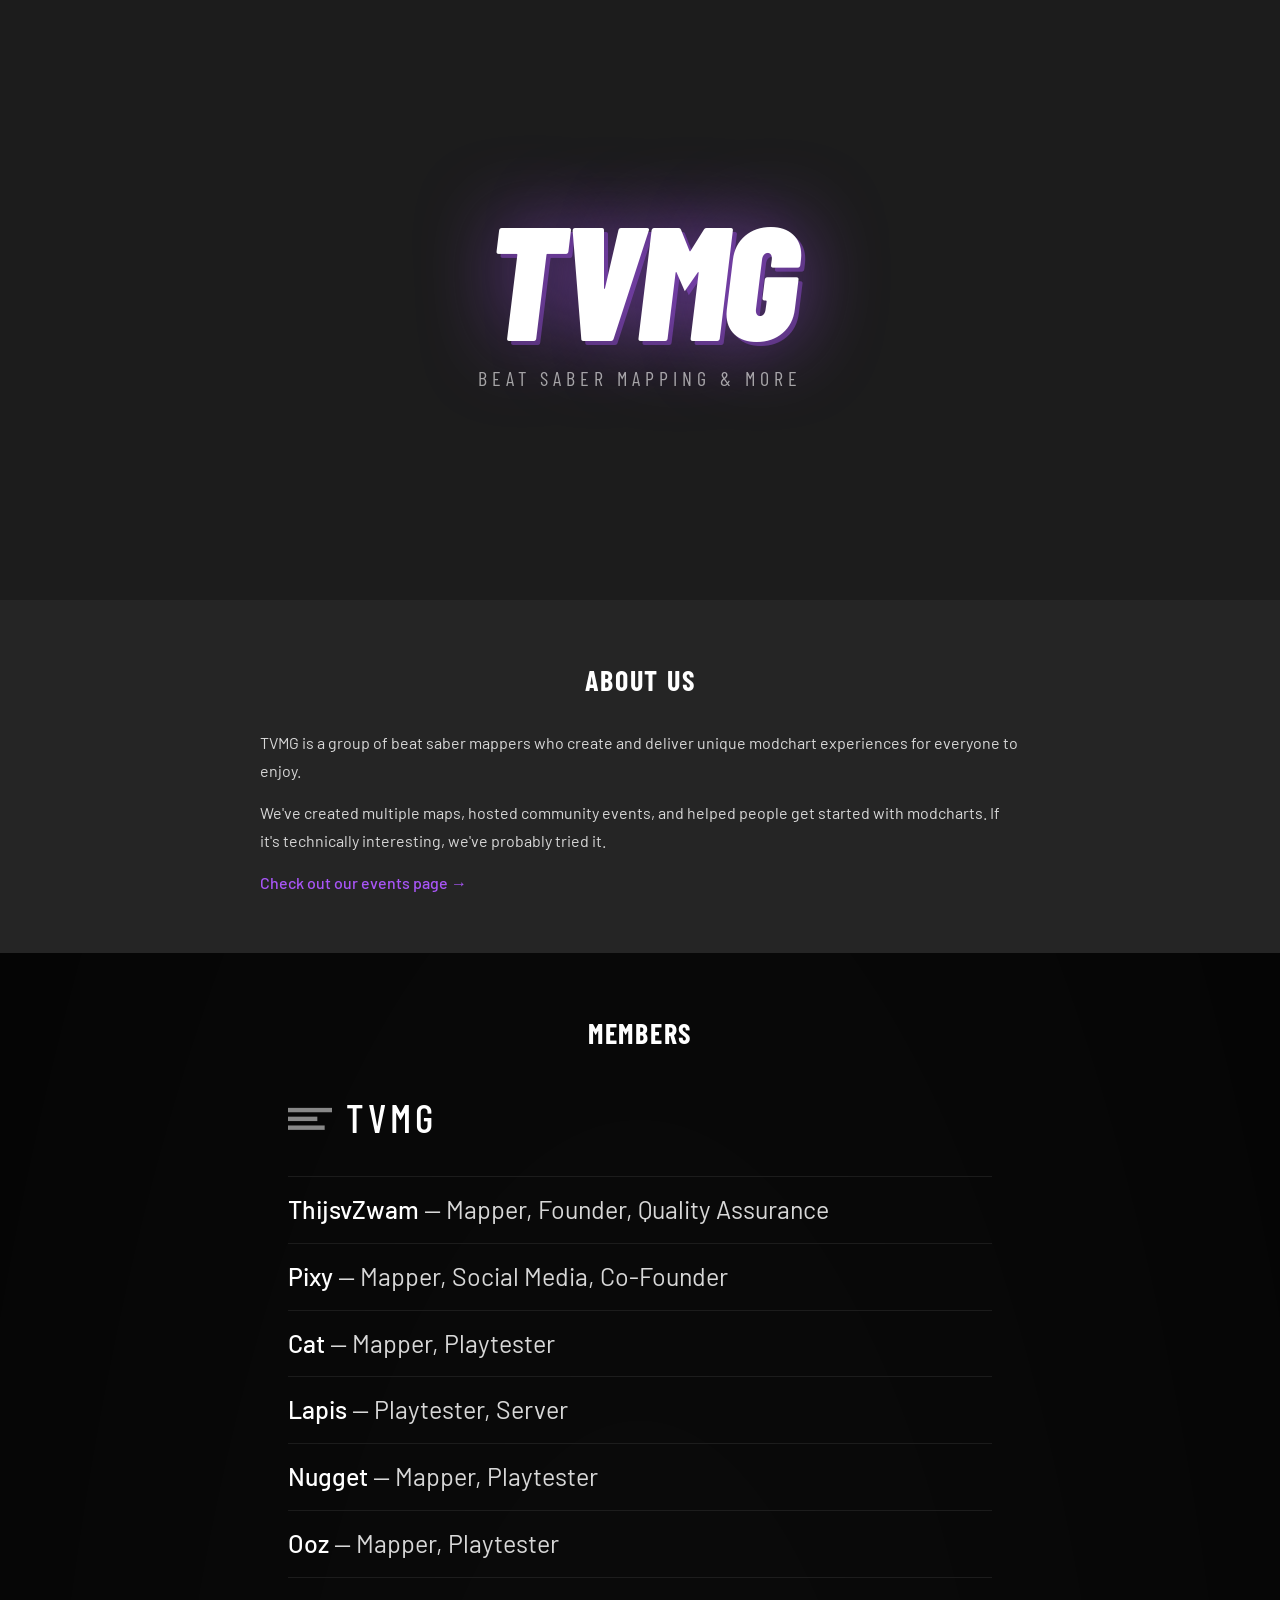
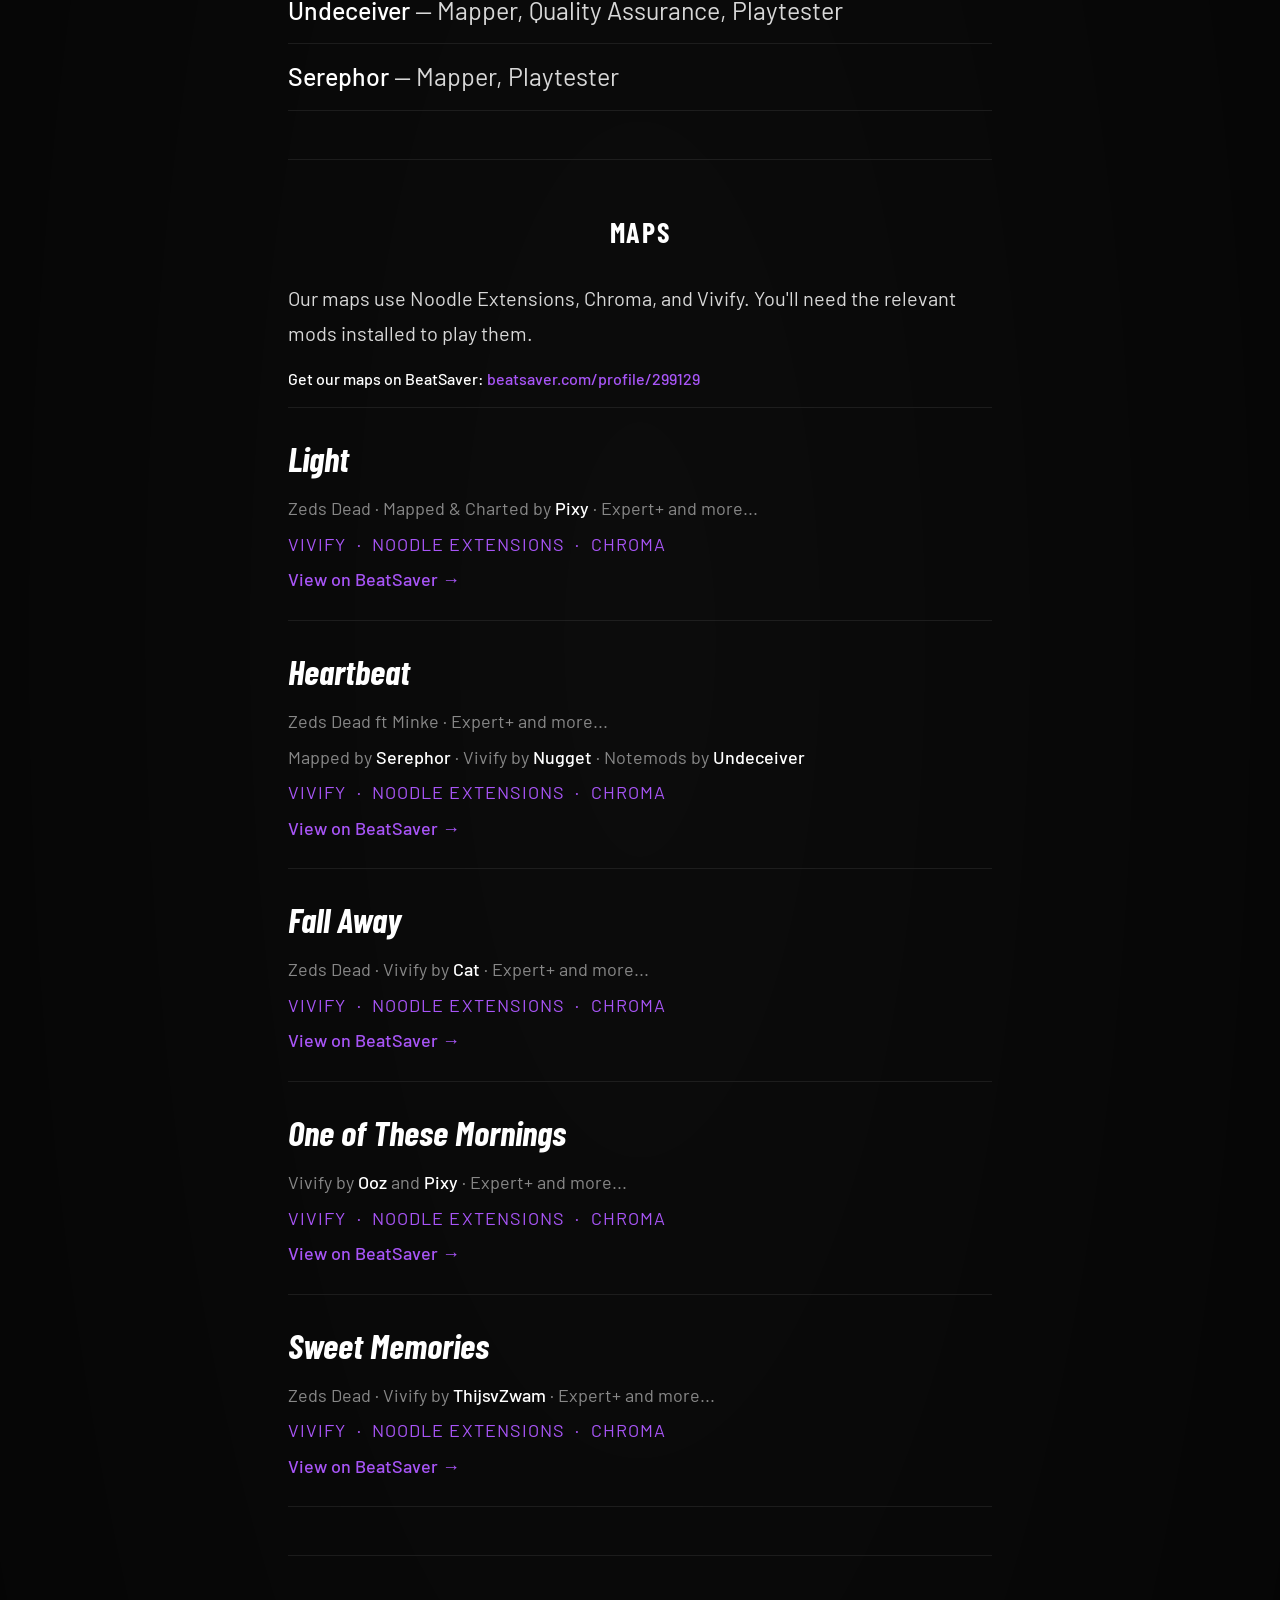
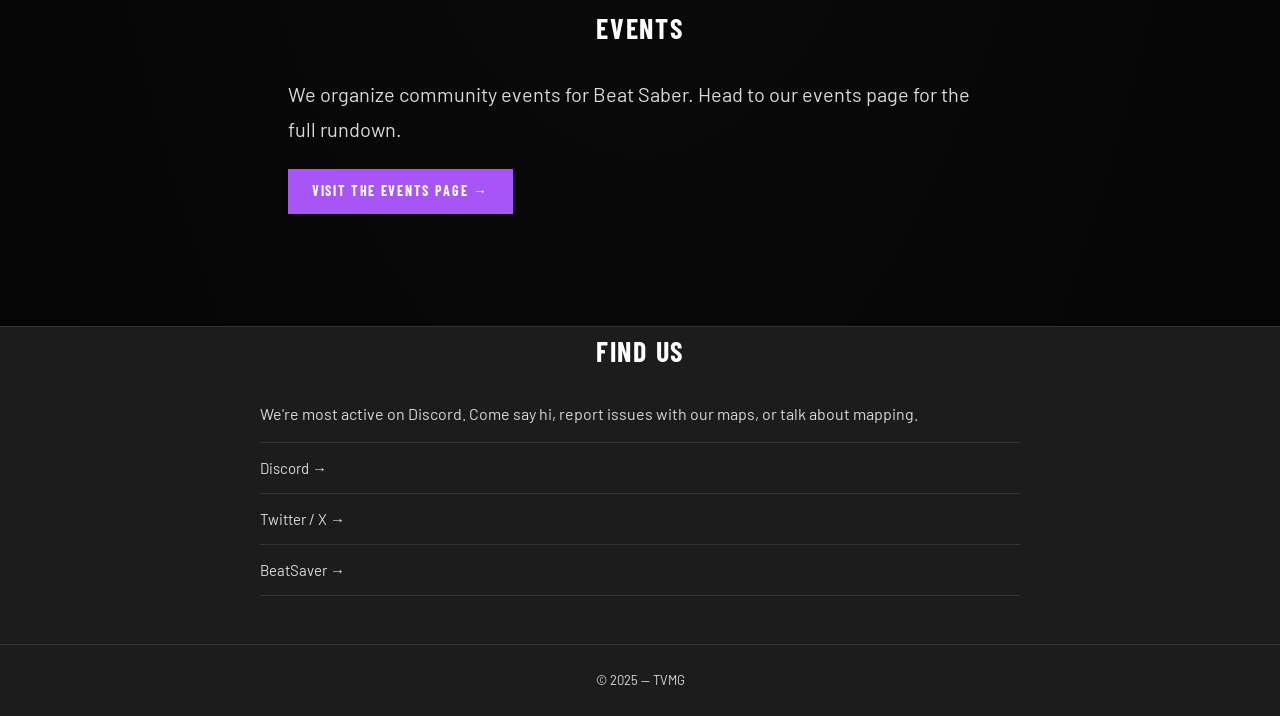
==== index.html @ f9bdeb2b "source repo import" ====
<!DOCTYPE html>
<html lang="en">
<head>
    <meta charset="UTF-8" />
    <meta name="viewport" content="width=device-width, initial-scale=1.0" />
    <title>TVMG — Beat Saber Mapping & Modding</title>
    <link rel="stylesheet" href="style.css" />
    <link rel="preconnect" href="https://fonts.googleapis.com" />
    <link rel="preconnect" href="https://fonts.gstatic.com" crossorigin />
    <link href="https://fonts.googleapis.com/css2?family=Barlow+Condensed:ital,wght@0,400;0,700;1,700;1,900&family=Barlow:wght@400;500&display=swap" rel="stylesheet" />
</head>
<body>

<!-- BANNER (I TOOK IT FROM ANOTHER WEBSITE IDK WHY ITS HERO) -->
<header class="hero">
    <video class="hero-bg-video" src="media/trailer.webm" autoplay muted loop playsinline></video>
    <div class="hero-text">
        <h1>TVMG</h1>
        <p class="hero-sub">Beat Saber Mapping &amp; More</p>
    </div>
</header>

<!-- ABOUT -->
<section id="about" class="about-band">
    <div class="band-inner">
        <h2>About Us</h2>
        <p>TVMG is a group of beat saber mappers who create and deliver unique modchart experiences for everyone to enjoy.</p>
        <p>We've created multiple maps, hosted community events, and helped people get started with modcharts. If it's technically interesting, we've probably tried it.</p>
        <p><a href="Rsih.html" class="link-arrow">Check out our events page →</a></p>
    </div>
</section>

<!-- MIDDLE THING -->
<div class="mid-bg">
    <main class="content">

        <section id="members">
            <h2>Members</h2>
            <div class="team-block">
                <div class="team-logo">
                    <svg viewBox="0 0 60 40" fill="none" xmlns="http://www.w3.org/2000/svg">
                        <rect x="0" y="8" width="60" height="6" fill="currentColor"/>
                        <rect x="0" y="20" width="40" height="6" fill="currentColor"/>
                        <rect x="0" y="32" width="50" height="6" fill="currentColor"/>
                    </svg>
                </div>
                <strong class="team-name">TVMG</strong>
            </div>
            <ul class="member-list">
                <li><strong><a href="https://beatsaver.com/profile/268475" class="plain-link-accounts">ThijsvZwam</a></strong> — Mapper, Founder, Quality Assurance</li>
                <li><strong><a href="https://beatsaver.com/profile/183815" class="plain-link-accounts">Pixy</a></strong> — Mapper, Social Media, Co-Founder</li>
                <li><strong><a href="https://beatsaver.com/profile/4285400" class="plain-link-accounts">Cat</a></strong> — Mapper, Playtester</li>
                <li><strong><a href="https://beatsaver.com/profile/132356" class="plain-link-accounts">Lapis</a></strong> — Playtester, Server</li>
                <li><strong><a href="https://beatsaver.com/profile/4322404" class="plain-link-accounts">Nugget</a></strong> — Mapper, Playtester</li>
                <li><strong><a href="https://beatsaver.com/profile/211349" class="plain-link-accounts">Ooz</a></strong> — Mapper, Playtester</li>
                <li><strong><a href="https://beatsaver.com/profile/4333811" class="plain-link-accounts">Undeceiver</a></strong> — Mapper, Quality Assurance, Playtester</li>
                <li><strong><a href="https://beatsaver.com/profile/4291715" class="plain-link-accounts">Serephor</a></strong> — Mapper, Playtester</li>
            </ul>
        </section>

        <hr />

        <section id="maps">
            <h2>Maps</h2>
            <p class="bigger-font">Our maps use Noodle Extensions, Chroma, and Vivify. You'll need the relevant mods installed to play them.</p>
            <p><strong>Get our maps on BeatSaver:</strong> <a href="https://beatsaver.com/profile/299129" class="plain-link">beatsaver.com/profile/299129</a></p>

            <div class="map-block">
                <h3>Light</h3>
                <p>Zeds Dead · Mapped &amp; Charted by <strong>Pixy</strong> · Expert+ and more...</p>
                <p class="map-tags">Vivify &nbsp;·&nbsp; Noodle Extensions &nbsp;·&nbsp; Chroma</p>
                <p><a href="https://beatsaver.com/maps/5129a" class="plain-link">View on BeatSaver →</a></p>
            </div>

            <div class="map-block">
                <h3>Heartbeat</h3>
                <p>Zeds Dead ft Minke · Expert+ and more...</p>
                <p>Mapped by <strong>Serephor</strong> · Vivify by <strong>Nugget</strong> · Notemods by <strong>Undeceiver</strong></p>
                <p class="map-tags">Vivify &nbsp;·&nbsp; Noodle Extensions &nbsp;·&nbsp; Chroma</p>
                <p><a href="https://beatsaver.com/maps/512a6" class="plain-link">View on BeatSaver →</a></p>
            </div>

            <div class="map-block">
                <h3>Fall Away</h3>
                <p>Zeds Dead · Vivify by <strong>Cat</strong> · Expert+ and more...</p>
                <p class="map-tags">Vivify &nbsp;·&nbsp; Noodle Extensions &nbsp;·&nbsp; Chroma</p>
                <p><a href="https://beatsaver.com/maps/51304" class="plain-link">View on BeatSaver →</a></p>
            </div>

            <div class="map-block">
                <h3>One of These Mornings</h3>
                <p>Vivify by <strong>Ooz</strong> and <strong>Pixy</strong> · Expert+ and more...</p>
                <p class="map-tags">Vivify &nbsp;·&nbsp; Noodle Extensions &nbsp;·&nbsp; Chroma</p>
                <p><a href="https://beatsaver.com/maps/512a9" class="plain-link">View on BeatSaver →</a></p>
            </div>

            <div class="map-block">
                <h3>Sweet Memories</h3>
                <p>Zeds Dead · Vivify by <strong>ThijsvZwam</strong> · Expert+ and more...</p>
                <p class="map-tags">Vivify &nbsp;·&nbsp; Noodle Extensions &nbsp;·&nbsp; Chroma</p>
                <p><a href="https://beatsaver.com/maps/512ea" class="plain-link">View on BeatSaver →</a></p>
            </div>
        </section>

        <hr />

        <section id="events">
            <h2>Events</h2>
            <p class="bigger-font">We organize community events for Beat Saber. Head to our events page for the full rundown.</p>
            <p><a href="Rsih.html" class="btn-plain">Visit the Events Page →</a></p>
        </section>

    </main>
</div>

<!-- CONTACT -->
<div class="contact-band">
    <div class="band-inner">
        <section id="contact">
            <h2>Find Us</h2>
            <p>We're most active on Discord. Come say hi, report issues with our maps, or talk about mapping.</p>
            <ul class="links-list">
                <li><a href="https://discord.gg/xZmSt8SG47">Discord →</a></li>
                <li><a href="https://x.com/TVMG265182">Twitter / X →</a></li>
                <li><a href="https://beatsaver.com/profile/299129">BeatSaver →</a></li>
            </ul>
        </section>
    </div>
</div>

<footer class="site-footer">
    <p>© 2025 — TVMG</p>
</footer>

</body>
</html>
---- style.css ----
/*TVMG PAGE*/

:root {
    --bg:       #1c1c1c;
    --gray-box: #252525;
    --text:     #d8d8d8;
    --text-dim: #888;
    --accent:   #a855f7;
    --accent2:  #fffff;
    --border:   #333;
    --hero-h:   600px;

    --ff-head: 'Barlow Condensed', sans-serif;
    --ff-body: 'Barlow', sans-serif;
}


*, *::before, *::after { box-sizing: border-box; margin: 0; padding: 0; }
html { scroll-behavior: smooth; }
body {
    background: var(--bg);
    color: var(--text);
    font-family: var(--ff-body);
    font-size: 16px;
    line-height: 1.75;
}
a { color: var(--accent); text-decoration: none; }
a:hover { text-decoration: underline; }
strong { color: #fff; font-weight: 500; }

/* BANNER */
.hero {
    position: relative;
    height: var(--hero-h);
    overflow: hidden;
    display: flex;
    align-items: center;
    justify-content: center;
    text-align: center;
}

.hero-bg-video {
    position: absolute; inset: 0;
    width: 100%; height: 100%;
    object-fit: cover;
    object-position: center;
    filter: brightness(0.5) saturate(1.2) blur(8px);
    transform: scale(1.04); /* add this too, prevents blurry edges */
}

.hero-text { position: relative; z-index: 1; }
.hero-text h1 {
    font-family: var(--ff-head);
    font-style: italic;
    font-weight: 900;
    font-size: clamp(80px, 16vw, 160px);
    line-height: 0.9;
    letter-spacing: -0.02em;
    color: #fff;
    text-shadow:
            4px 4px 0 rgba(168, 85, 247, 0.4),
            0 0 80px rgba(168, 85, 247, 0.6);
}
.hero-sub {
    font-family: var(--ff-head);
    font-weight: 400;
    font-size: clamp(14px, 2.2vw, 20px);
    letter-spacing: 0.25em;
    text-transform: uppercase;
    color: rgba(255,255,255,0.6);
    margin-top: 12px;
}

/* ABOUT BOX */
.about-band {
    background: var(--gray-box);
    padding: 56px 28px;
}

/* MIDDLE */
body { overflow-x: hidden; }

.mid-bg {
    position: relative;
}

.mid-bg::after {
    content: '';
    position: fixed;
    inset: -5%;
    width: 110%; height: 110%;
    background-image: url("media/return to the spectrum poster.png");
    background-size: cover;
    background-position: center;
    filter: blur(8px) brightness(0.35);
    z-index: -1;
    pointer-events: none;
}

.mid-bg::before {
    content: '';
    position: absolute; inset: 0;
    background: radial-gradient(
            ellipse 70% 100% at 50% 50%,
            rgba(0,0,0,0.55) 0%,
            rgba(0,0,0,0.85) 100%
    );
    pointer-events: none;
    z-index: 0;
}

/* CONTACT */
.contact-band {
    background: var(--bg);
    padding: 0 28px;
    border-top: 1px solid var(--border);
}

/* FORGOT THIS */
.band-inner {
    max-width: 760px;
    margin: 0 auto;
}
/* CONTENT BOX */
.content {
    max-width: 760px;
    margin: 0 auto;
    padding: 56px 28px 64px;
    position: relative;
    z-index: 1;
}

/* SECTIONS */
section { padding: 48px 0; }
section:first-child { padding-top: 0; }

h2 {
    font-family: var(--ff-head);
    font-weight: 700;
    font-size: clamp(22px, 3vw, 28px);
    letter-spacing: 0.06em;
    text-transform: uppercase;
    color: #fff;
    text-align: center;
    margin-bottom: 24px;
}

p { color: var(--text); margin-bottom: 14px; }
p:last-child { margin-bottom: 0; }

hr {
    border: none;
    border-top: 1px solid rgba(255,255,255,0.08);
    margin: 0;
}

/* LINKS */
.link-arrow, .plain-link { color: var(--accent); font-weight: 500; }

.plain-link-accounts {
    color: var(--accent2);
    font-weight: 500;
}

/* TEAM BLOCK */
.team-block {
    display: flex;
    align-items: center;
    gap: 14px;
    margin-bottom: 24px;
}

.team-logo { width: 44px; color: var(--text-dim); flex-shrink: 0; }
.team-logo svg { display: block; width: 100%; }

.team-name {
    font-family: var(--ff-head);
    font-size: 40px;
    letter-spacing: 0.1em;
    color: #fff;
    text-transform: uppercase;
}

/* MEMBER LIST */
.member-list {
    list-style: none;
    border-top: 1px solid rgba(255,255,255,0.08);
}

.member-list li {
    padding: 11px 0;
    border-bottom: 1px solid rgba(255,255,255,0.08);
    font-size: 25px;
    color: var(--text);
}

.member-list li strong { color: #fff; }

/* MAPS */
.map-block {
    border-top: 1px solid rgba(255,255,255,0.08);
    padding: 20px 0;
}

.map-block:last-of-type { border-bottom: 1px solid rgba(255,255,255,0.08); }

.map-block h3 {
    font-family: var(--ff-head);
    font-style: italic;
    font-size: 35px;
    font-weight: 700;
    color: #fff;
    margin-bottom: 4px;
}

.map-block p { margin-bottom: 4px; color: var(--text-dim); font-size: 18px; }

.bigger-font {
    font-size: 20px;
}
.map-tags {
    font-size: 18px !important;
    letter-spacing: 0.06em;
    color: var(--accent) !important;
    text-transform: uppercase;
}

/* EVENTS BUTTON */
.btn-plain {
    display: inline-block;
    margin-top: 8px;
    padding: 10px 24px;
    background: var(--accent);
    color: #fff;
    font-family: var(--ff-head);
    font-size: 14px;
    font-weight: 700;
    letter-spacing: 0.12em;
    text-transform: uppercase;
    text-decoration: none;
    transition: background 0.2s, box-shadow 0.2s;
}

.btn-plain:hover {
    background: #c084fc;
    box-shadow: 0 0 24px rgba(168,85,247,0.45);
    text-decoration: none;
}

/* CONTACT LINKS */
.links-list { list-style: none; border-top: 1px solid var(--border); }
.links-list li { border-bottom: 1px solid var(--border); padding: 11px 0; }
.links-list a { color: var(--text); font-size: 15px; transition: color 0.15s; }
.links-list a:hover { color: var(--accent); text-decoration: none; }

/* FOOTER */
.site-footer {
    text-align: center;
    padding: 24px;
    font-size: 13px;
    color: var(--text-dim);
    border-top: 1px solid var(--border);
    background: var(--bg);
}

/* RESPONSIVE SHI */
@media (max-width: 480px) {
    .hero { height: 300px; }
    .about-band, .contact-band { padding-left: 20px; padding-right: 20px; }
    .content { padding-left: 20px; padding-right: 20px; }
}
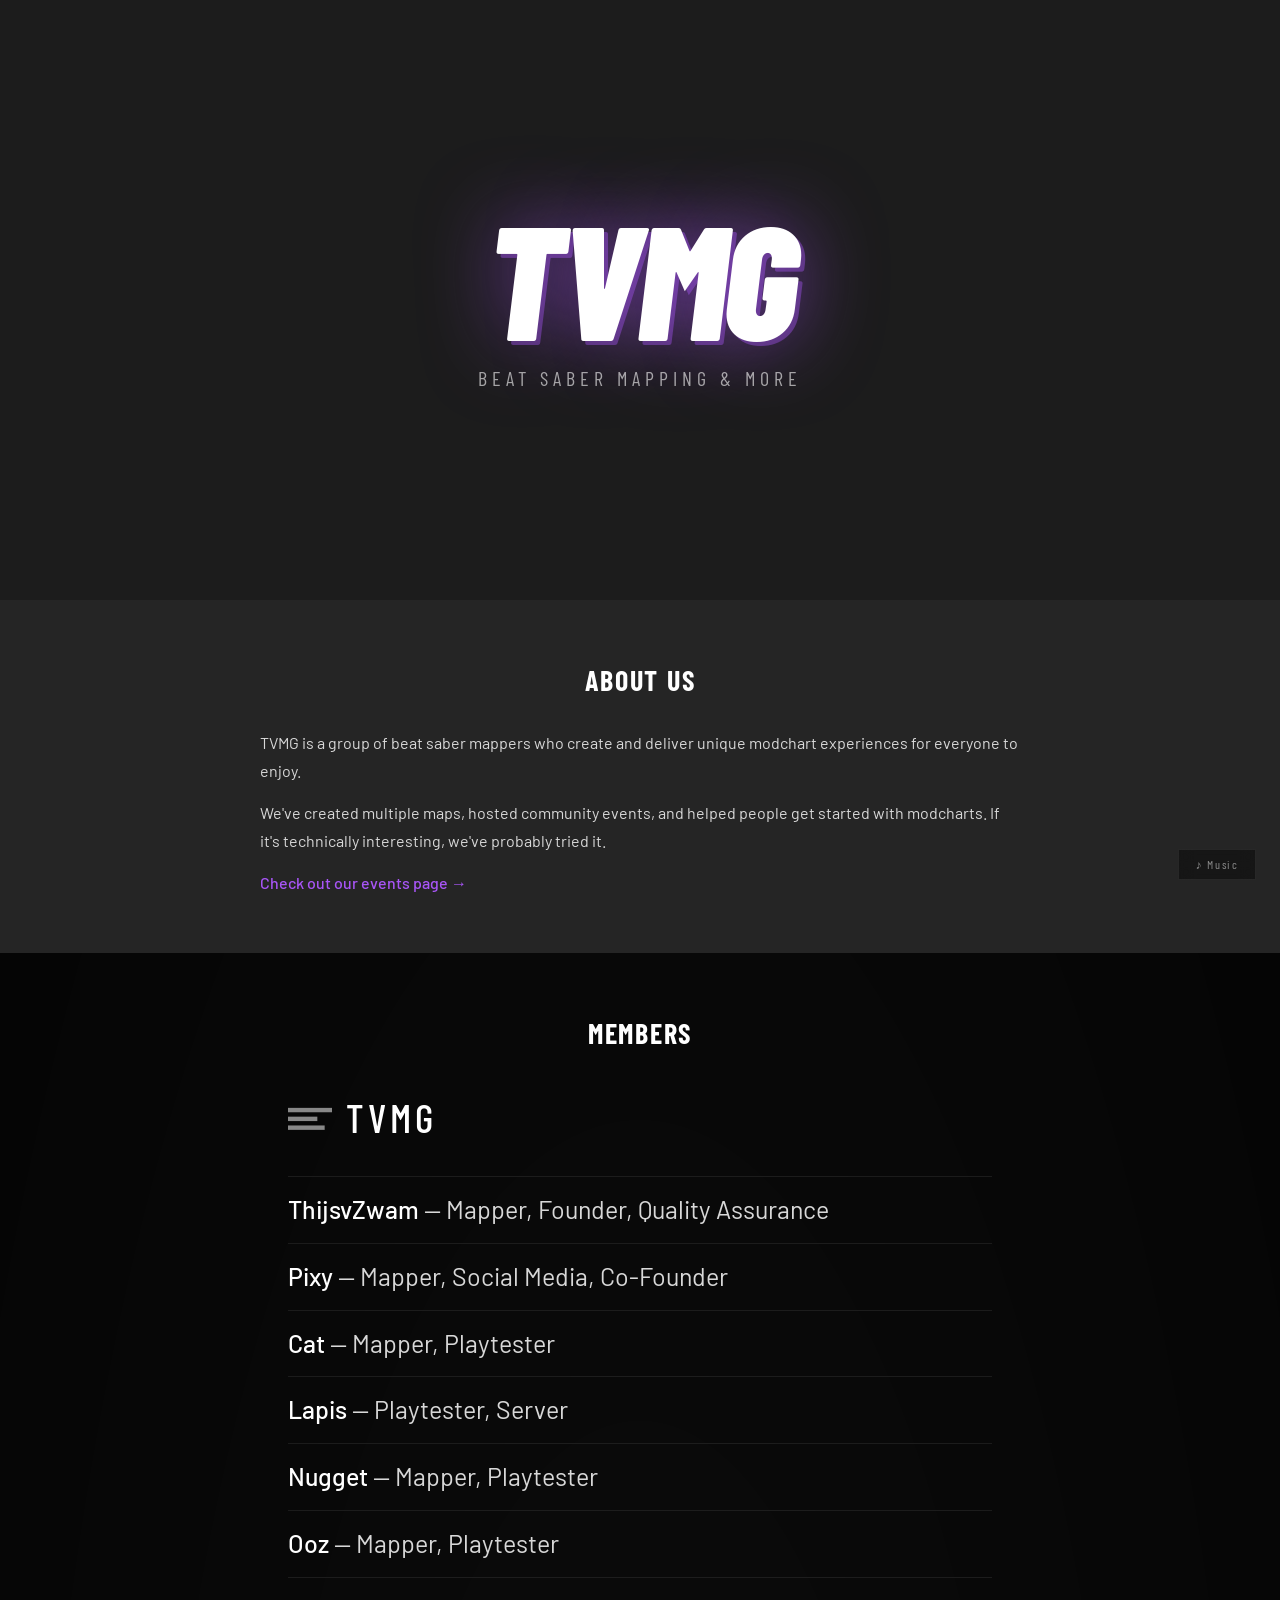
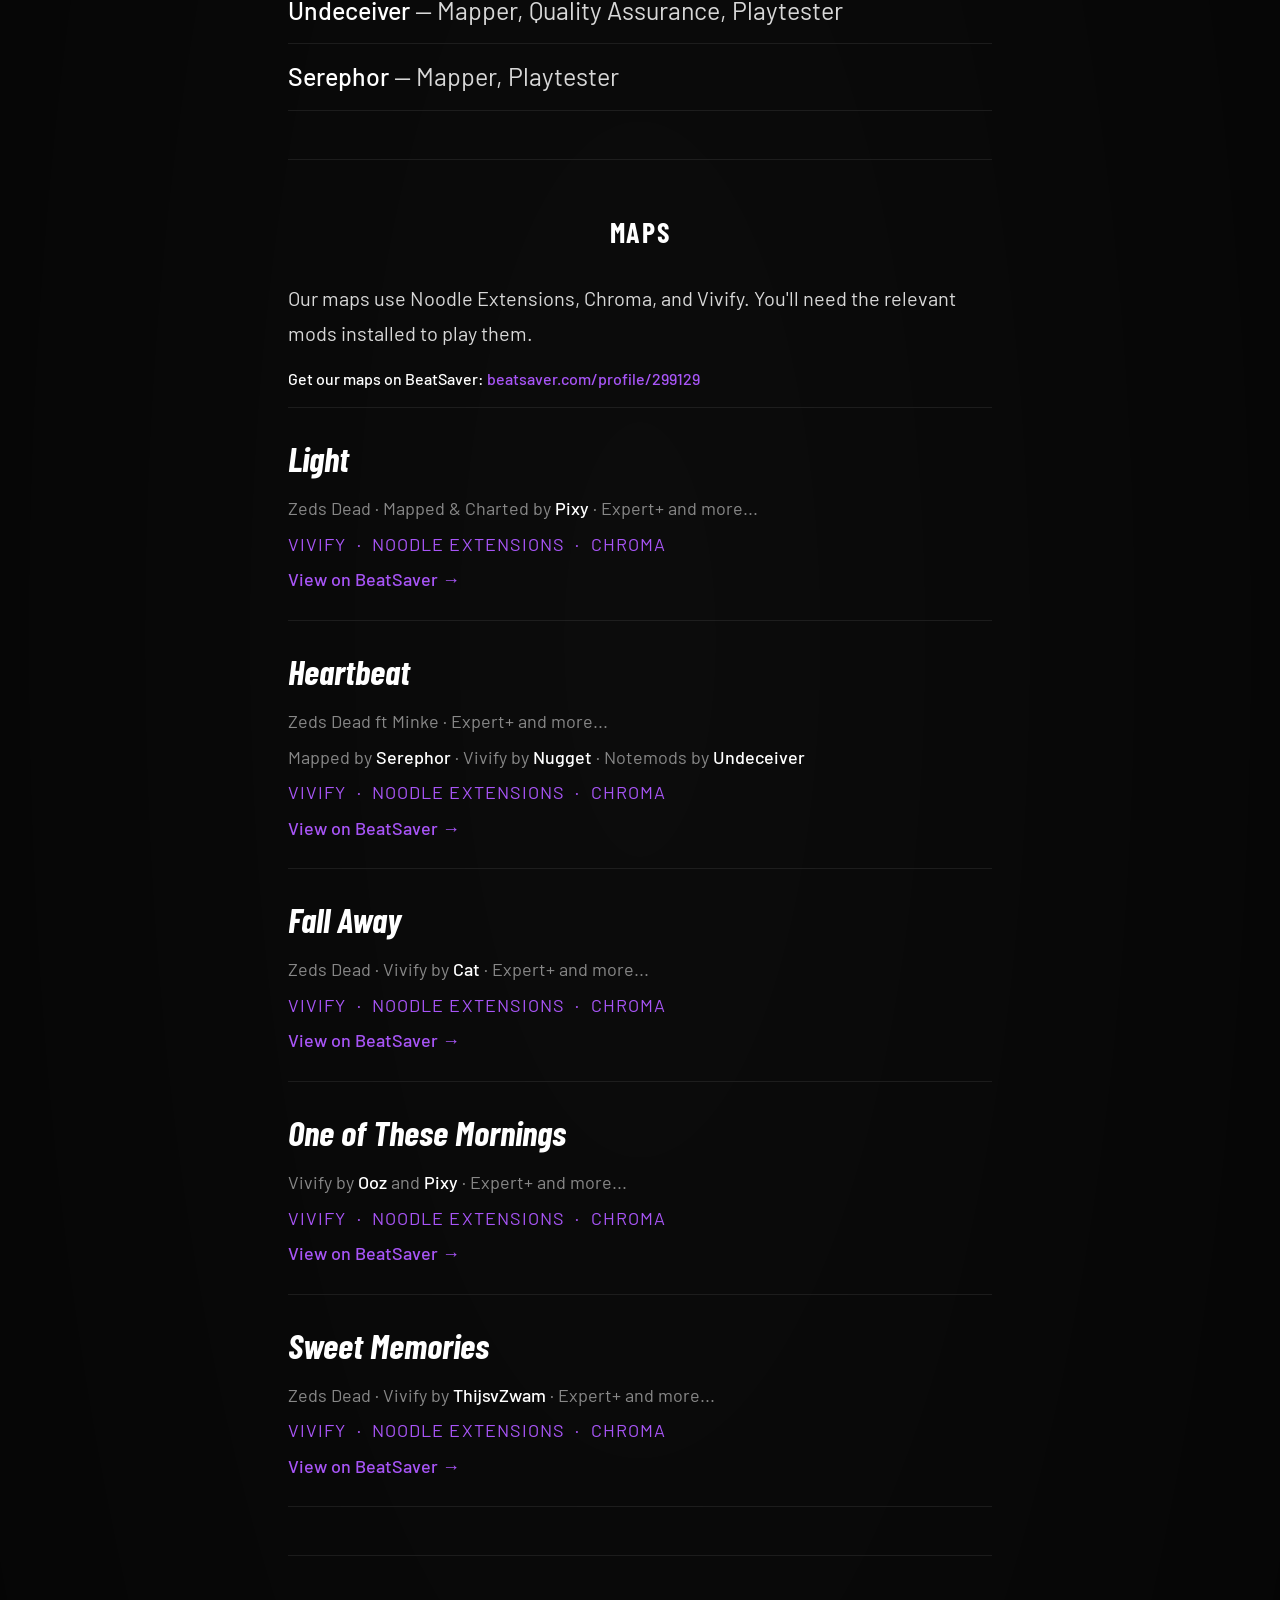
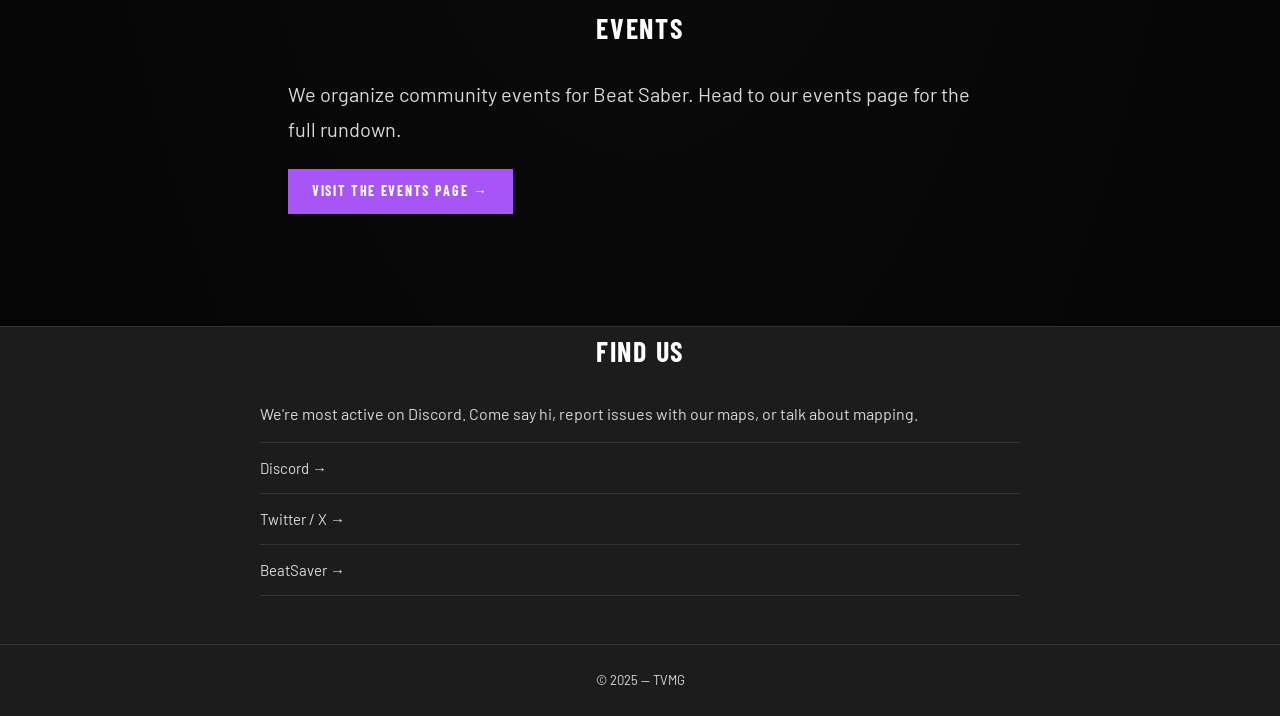
==== commit f369f4f9: "music" ====
--- a/index.html
+++ b/index.html
@@ -14,6 +14,30 @@
 <!-- BANNER (I TOOK IT FROM ANOTHER WEBSITE IDK WHY ITS HERO) -->
 <header class="hero">
     <video class="hero-bg-video" src="media/trailer.webm" autoplay muted loop playsinline></video>
+    <button id="music-btn" onclick="toggleMusic()">♪ Music</button>
+
+    <audio id="bg-music" src="media/RSIH%20BGM.mp3" loop></audio>
+
+    <script>
+        const audio = document.getElementById('bg-music');
+        const btn = document.getElementById('music-btn');
+
+        function toggleMusic() {
+            if (audio.paused) {
+                audio.play();
+                btn.textContent = '♪ Music';
+            } else {
+                audio.pause();
+                btn.textContent = '♪ Muted';
+            }
+        }
+
+        // Try to autoplay — will only work if browser allows it
+        audio.play().catch(() => {
+            // Autoplay blocked, wait for first click anywhere
+            document.addEventListener('click', () => audio.play(), { once: true });
+        });
+    </script>
     <div class="hero-text">
         <h1>TVMG</h1>
         <p class="hero-sub">Beat Saber Mapping &amp; More</p>
@@ -32,6 +56,7 @@
 
 <!-- MIDDLE THING -->
 <div class="mid-bg">
+
     <main class="content">
 
         <section id="members">
--- a/style.css
+++ b/style.css
@@ -38,6 +38,23 @@
     justify-content: center;
     text-align: center;
 }
+
+#music-btn {
+    position: fixed;
+    bottom: 20px; right: 24px;
+    z-index: 100;
+    background: rgba(0,0,0,0.4);
+    border: 1px solid rgba(255,255,255,0.08);
+    color: rgba(255,255,255,0.5);
+    font-family: var(--ff-head);
+    font-size: 12px;
+    letter-spacing: 0.15em;
+    padding: 7px 16px;
+    cursor: pointer;
+    backdrop-filter: blur(8px);
+    transition: color 0.2s;
+}
+#music-btn:hover { color: #fff; }
 
 .hero-bg-video {
     position: absolute; inset: 0;
